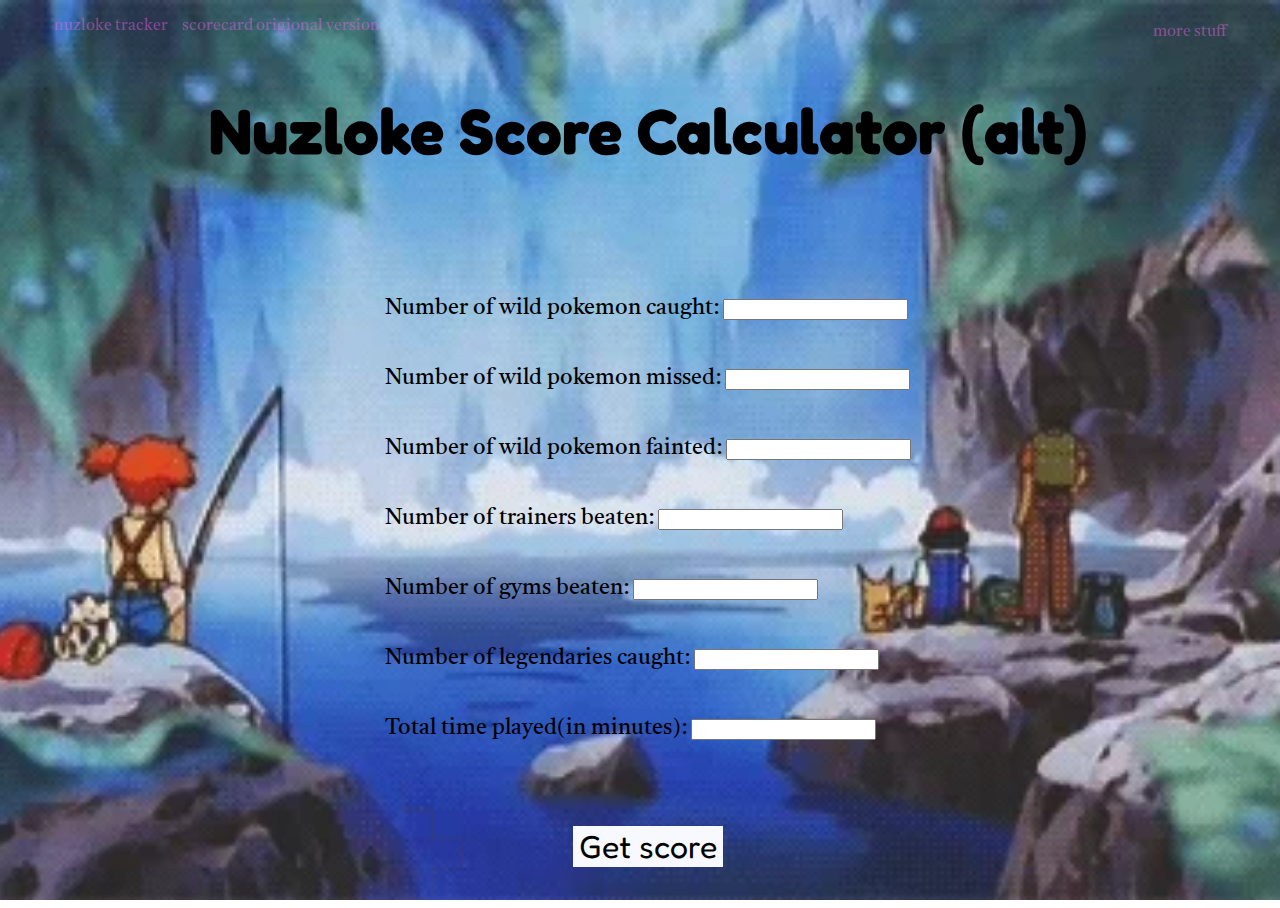
==== indexalt.html @ e48d636d "added alt calc" ====
<!DOCTYPE html>
<html lang="en">
<head>
    <meta charset="UTF-8">
    <meta http-equiv="X-UA-Compatible" content="IE=edge">
    <meta name="viewport" content="width=device-width, initial-scale=1.0">
    
    <link rel="icon" href="imgs/favicon.ico">

    <link rel="preconnect" href="https://fonts.googleapis.com">
    <link rel="preconnect" href="https://fonts.gstatic.com" crossorigin>
    <link href="https://fonts.googleapis.com/css2?family=Fredoka+One&family=Tiro+Bangla:ital@1&display=swap" rel="stylesheet">


    <script src="https://ajax.googleapis.com/ajax/libs/jquery/3.6.0/jquery.min.js"></script>

    <link rel="stylesheet" href="steez.css">

    <title>Nuzloke Score Card (alt)</title>
</head>
<body>
    <!-- VISIBLE -->
    <div class="abs_holder">
        
        <a class="more-life" href="https://github.com/kiecphrase">more stuff</a>
        <div class="big-life">
            <a class="more-life-alt" href="https://ashenfactory.github.io/nuzlocke-tracker/" target="blank">nuzloke tracker</a>
            <a class="more-life-alt" href="index.html" target="blank">scorecard origional version</a>
        </div>

        <div id="flex_box" class="flexy">

            <h1 id="title_text" class="title">Nuzloke Score Calculator (alt)</h1>

            <div id="get" class="question box">
                <form>
                    <label class="normal-text" for="pc">Number of wild pokemon caught:</label>
                    <input type="number" id="pc" name="pc"><br>
                    <br>
                    <br>
                    <label class="normal-text" for="pm">Number of wild pokemon missed:</label>
                    <input type="number" id="pm" name="pm"><br>
                    <br>
                    <br>
                    <label class="normal-text" for="pf">Number of wild pokemon fainted:</label>
                    <input type="number" id="pf" name="pf"><br>
                    <br>
                    <br>
                    <label class="normal-text" for="tb">Number of trainers beaten:</label>
                    <input type="number" id="tb" name="tb"><br>
                    <br>
                    <br>
                    <label class="normal-text" for="gb">Number of gyms beaten:</label>
                    <input type="number" id="gb" name="gb"><br>
                    <br>
                    <br>
                    <label class="normal-text" for="lc">Number of legendaries caught:</label>
                    <input type="number" id="lc" name="lc"><br>
                    <br>
                    <br>
                    <label class="normal-text" for="tt">Total time played(in minutes):</label>
                    <input type="number" id="tt" name="tt"><br>
                </form>

            </div>

            <div id="show" class="score_show">
                <h2>Your Score:</h2>
                <h3 id="score_board">none</h3>
            </div>

            <button id="calc" class="butt">Get score</button>

        </div>
    </div>

    <!-- U T I L I T Y -->
    
    <!-- JQuery -->
    <script src="https://ajax.googleapis.com/ajax/libs/jquery/3.6.0/jquery.min.js"></script>
    
    <!-- JS -->
    <script type="text/javascript" src="be.js"></script>
</body>
</html>
---- steez.css ----
/* 
fonts

font-family: 'Fredoka One', cursive;
font-family: 'Tiro Bangla', serif;


*/

/* GENERAL */

body {
    overflow: hidden;
    background: url('imgs/bg.webp') no-repeat center center fixed; 
    -webkit-background-size: cover;
    -moz-background-size: cover;
    -o-background-size: cover;
    background-size: cover;

    font-family: 'Tiro Bangla', serif;
}

h1{
    font-size: 4rem;
    font-family: 'Fredoka One', cursive;
}

h2{
    font-size: 4rem;
}

h3{
    font-size: 4.2rem;
}

label {
    font-size: 1.35rem;
}

/* STRUCTURAL DIVS */

.abs_holder{
    position: absolute;
    width: 100%;
    height: 100%;
}

.flexy{
    width: 100%;
    height: 100%;
    display: flex;
    flex-direction: column;
    flex-wrap: nowrap;
    justify-content: space-around;
    align-items: center;
}

#show{
    display: none;
}

.score_show{
    text-align: center;
}


/* BUTTONS & TEXT */
.butt {
    background-color: ghostwhite;
    font-size: 2rem;
    font-family: 'Fredoka One', cursive;
    border: none;
}

.butt:hover {
    background-color: wheat;
    transform: scale(1.2);
    border-radius: 5px;
    box-shadow: 0px 0px 15px rgba(0, 0, 0, 1);
}

.more-life{
    position: fixed;
    right: 3rem;
    top: 1rem;
    z-index: 10;
    text-decoration: none;
    color: rgba(250, 98, 237, 0.43);
    padding: 0.35rem;
}

.more-life:hover {
    text-decoration: none;
    color: rgba(250, 98, 237, 0.83);
    background-color: rgba(151, 156, 105, 0.1);
    border-radius: 5px;
}

.more-life-alt{
    z-index: 10;
    text-decoration: none;
    color: rgba(250, 98, 237, 0.43);
    padding: 0.35rem;
}

.more-life-alt:hover {
    text-decoration: none;
    color: rgba(250, 98, 237, 0.83);
    background-color: rgba(151, 156, 105, 0.1);
    border-radius: 5px;
}

.big-life{
    position: fixed;
    left: 3rem;
    top: 1rem;
}
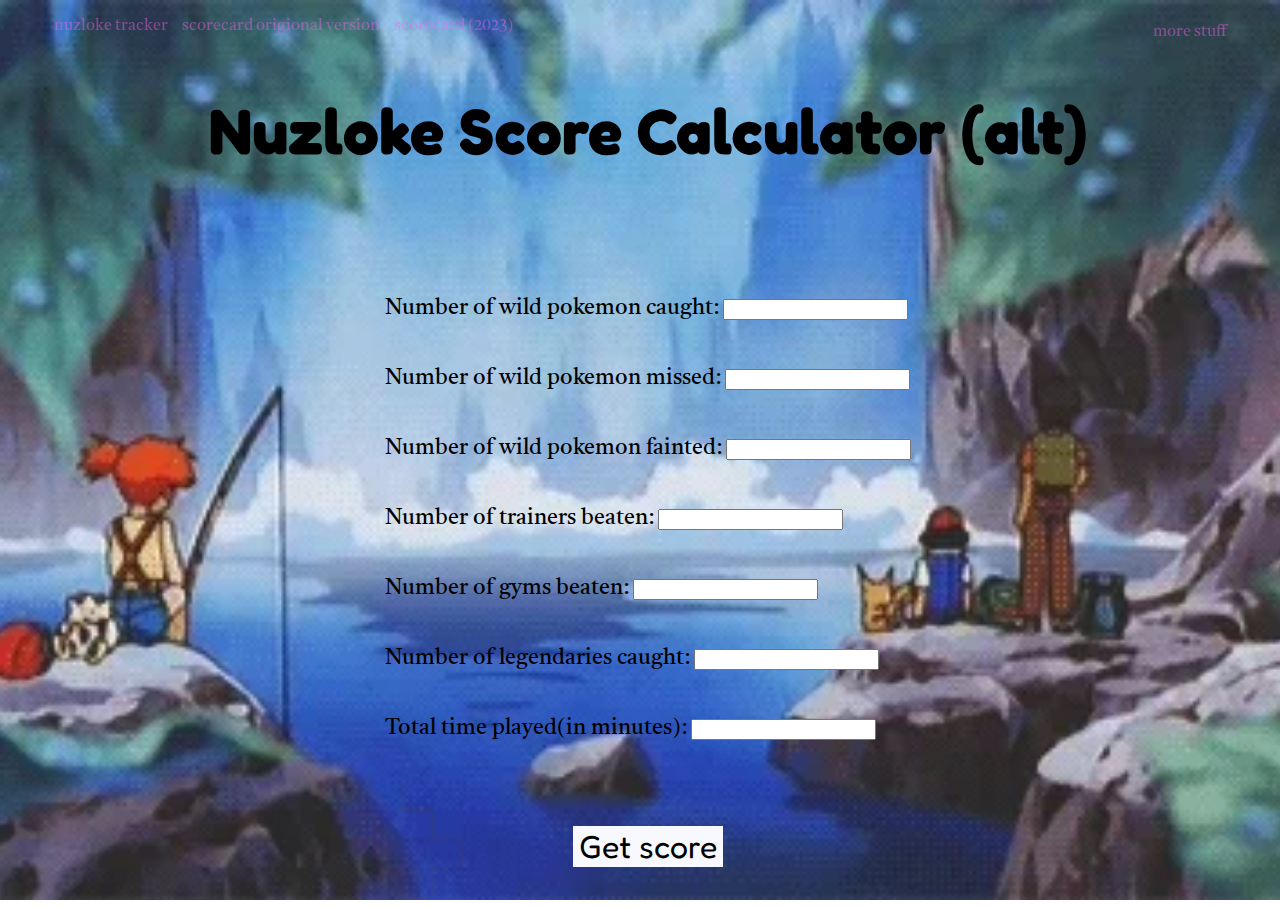
==== commit 381c350f: "2023 update" ====
--- a/indexalt.html
+++ b/indexalt.html
@@ -26,6 +26,7 @@
         <div class="big-life">
             <a class="more-life-alt" href="https://ashenfactory.github.io/nuzlocke-tracker/" target="blank">nuzloke tracker</a>
             <a class="more-life-alt" href="index.html" target="blank">scorecard origional version</a>
+            <a class="more-life-alt" href="indexnew.html" target="blank">scorecard (2023)</a>
         </div>
 
         <div id="flex_box" class="flexy">
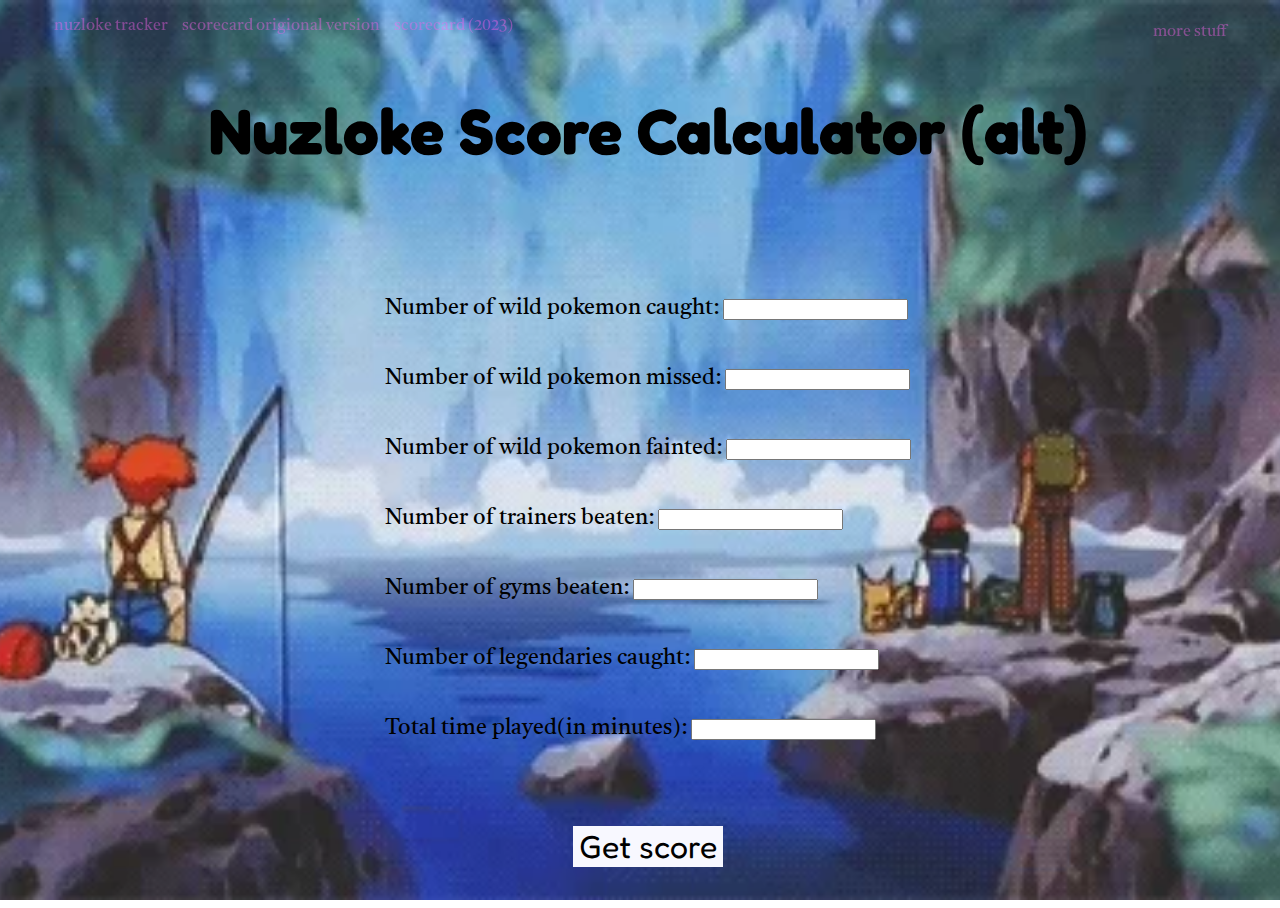
==== commit b4b4cea4: "default to 2023" ====
--- a/indexalt.html
+++ b/indexalt.html
@@ -25,7 +25,7 @@
         <a class="more-life" href="https://github.com/kiecphrase">more stuff</a>
         <div class="big-life">
             <a class="more-life-alt" href="https://ashenfactory.github.io/nuzlocke-tracker/" target="blank">nuzloke tracker</a>
-            <a class="more-life-alt" href="index.html" target="blank">scorecard origional version</a>
+            <a class="more-life-alt" href="origional.html" target="blank">scorecard origional version</a>
             <a class="more-life-alt" href="indexnew.html" target="blank">scorecard (2023)</a>
         </div>
 
